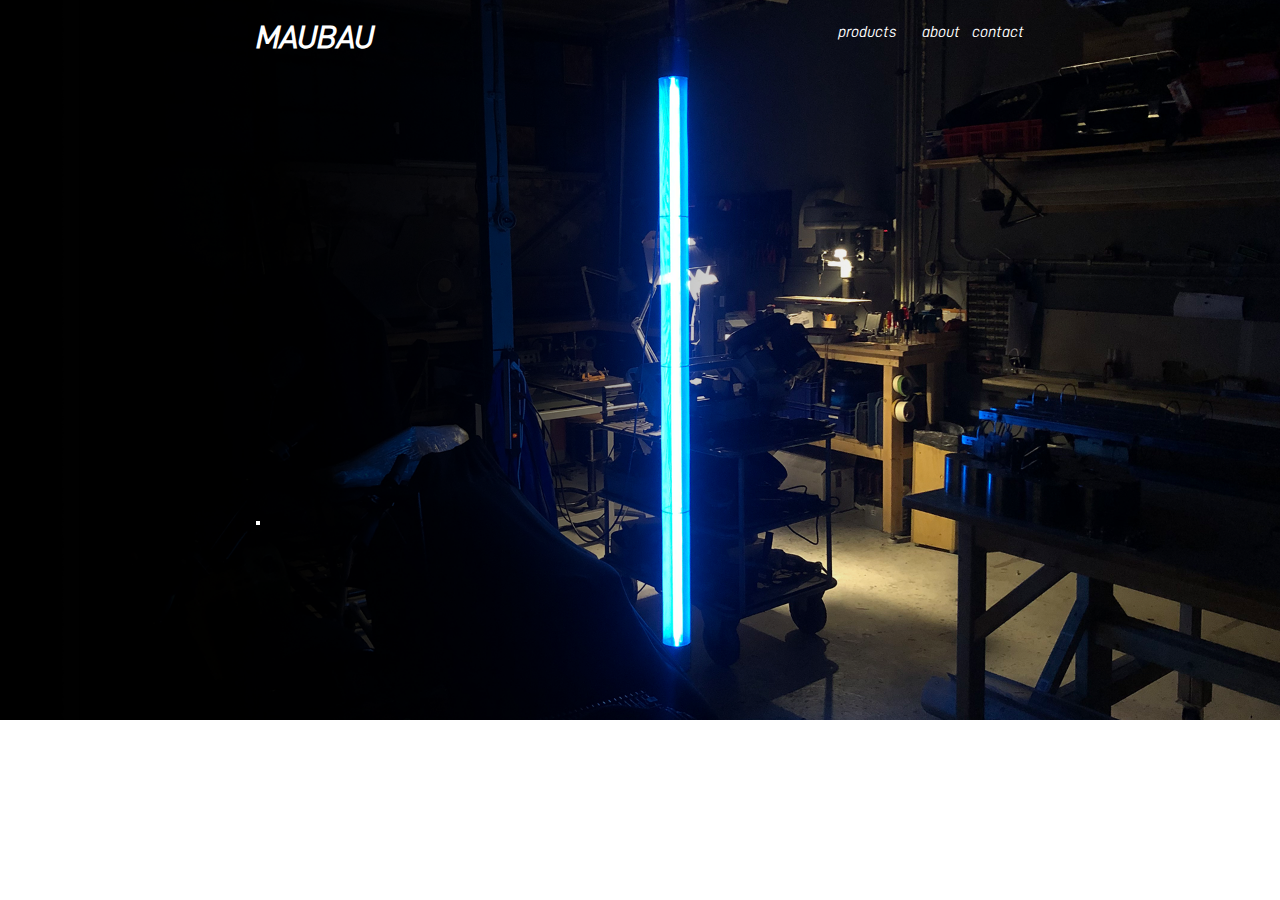
==== index.html @ 41d18d7b "Update index.html" ====
<!DOCTYPE html>
<html lang="en">
<head>
    <meta charset="UTF-8">
    <meta name="viewport" content="width=device-width, initial-scale=1.0">
    <title>MAUBAU</title>
    <link rel="stylesheet" href="styles.css">
</head>
<body>
    <h1>MAUBAU</h1> 
    <p class="p1">products</p>
    <p class="p2">about</p>
    <p class="p3">contact</p>
    <o low volume product\nfabrication and design</o>
    <hr class="white-line">
</body>
</html>
---- styles.css ----
@font-face {
    font-family: 'CustomFont';
    src: url('d-din/D-DIN-Italic.otf') format('opentype'); /* Adjust the font file name and format */
    font-weight: normal;
    font-style: normal;
}

body {
    background-image: url('maubau_background.png');
    background-size: cover;
    background-repeat: no-repeat;
    font-family: 'CustomFont', serif;
    color: #ffffff;
    margin: 0; /* Remove default margin */
    padding: 0; /* Remove default padding */
}

h1 {
    font-family: 'CustomFont', serif;
    color: #ffffff;
    position: absolute;
    top: 20px;
    left: 20%;
    margin: 0;
}

p {
    font-family: 'CustomFont', serif;
    font-size: 16px;
    line-height: 1.5;
    position: absolute;
    top: 20px;
    margin: 0;
}

.p1 {
    right: 30%;
}

.p2 {
    right: 25%;
}

.p3 {
    right: 20%;
}

o {
    font-family: 'CustomFont', serif;
    font-size: 32px;
    position: absolute;
    top: 50%;
    left: 20%;
    margin: 0;
/*     display: flex;
    height: 100%;
    align-items: center;
    justify-content: center; */
}

.white-line {
    border: 2px solid #ffffff; /* Set the color and thickness of the line */
    width: 30%; /* Set the length of the line */
    position: absolute;
    top: 55px; /* Set the vertical position of the line */
    left: 0; /* Set the horizontal position of the line */
}

/* .centered-text {
            max-width: 60%; /* Set your desired maximum width
            margin-left: 20%; /* Start the text block at 20% from the left
            text-align: left; /* Align the text to the left within the block
        } */

@media only screen and (max-width: 600px) {
            body {
                font-size: 14px;
            }

            header, footer {
                font-size: 16px;
            }
        }
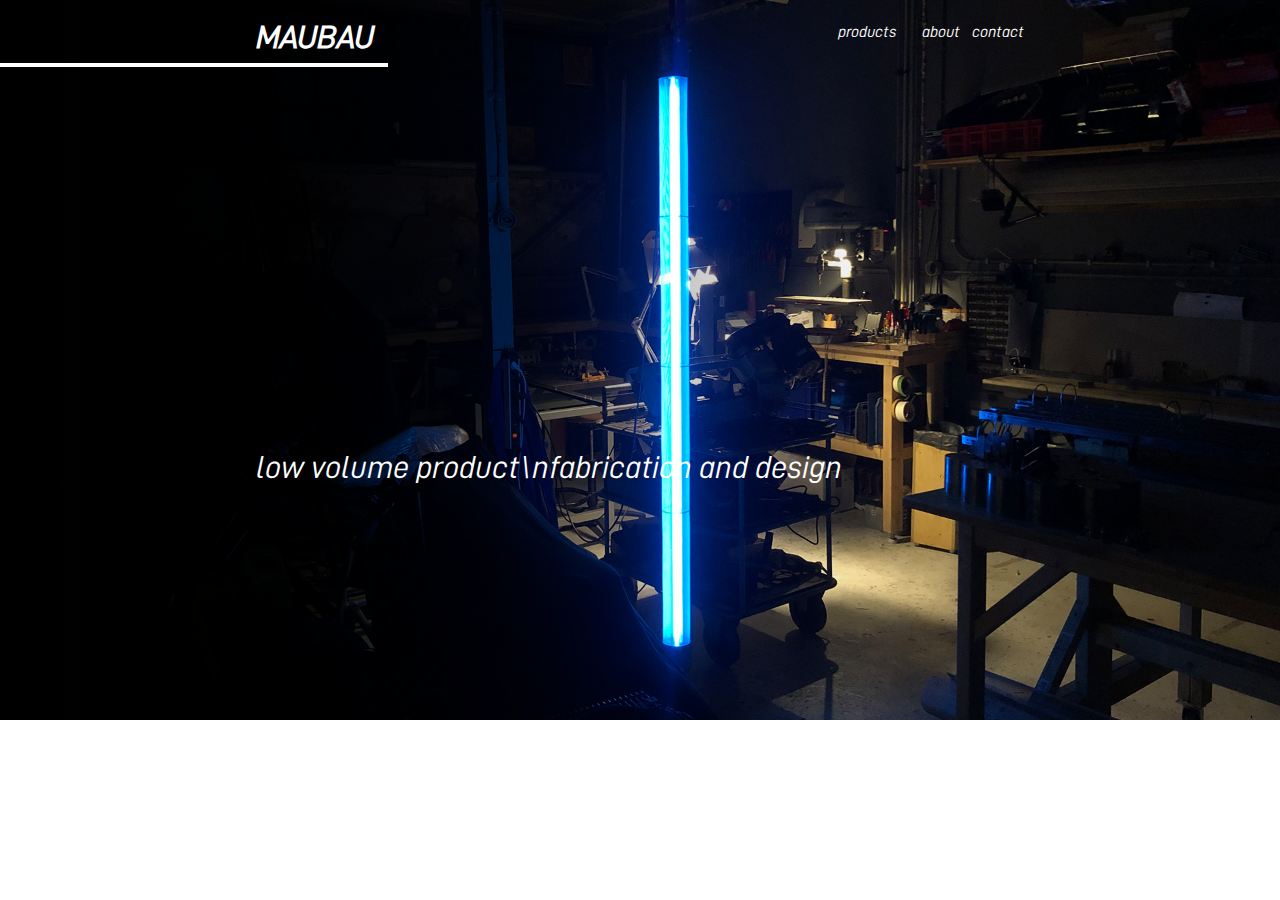
==== commit 913299be: "Update index.html" ====
--- a/index.html
+++ b/index.html
@@ -11,7 +11,7 @@
     <p class="p1">products</p>
     <p class="p2">about</p>
     <p class="p3">contact</p>
-    <o low volume product\nfabrication and design</o>
+    <o>low volume product\nfabrication and design</o>
     <hr class="white-line">
 </body>
 </html>
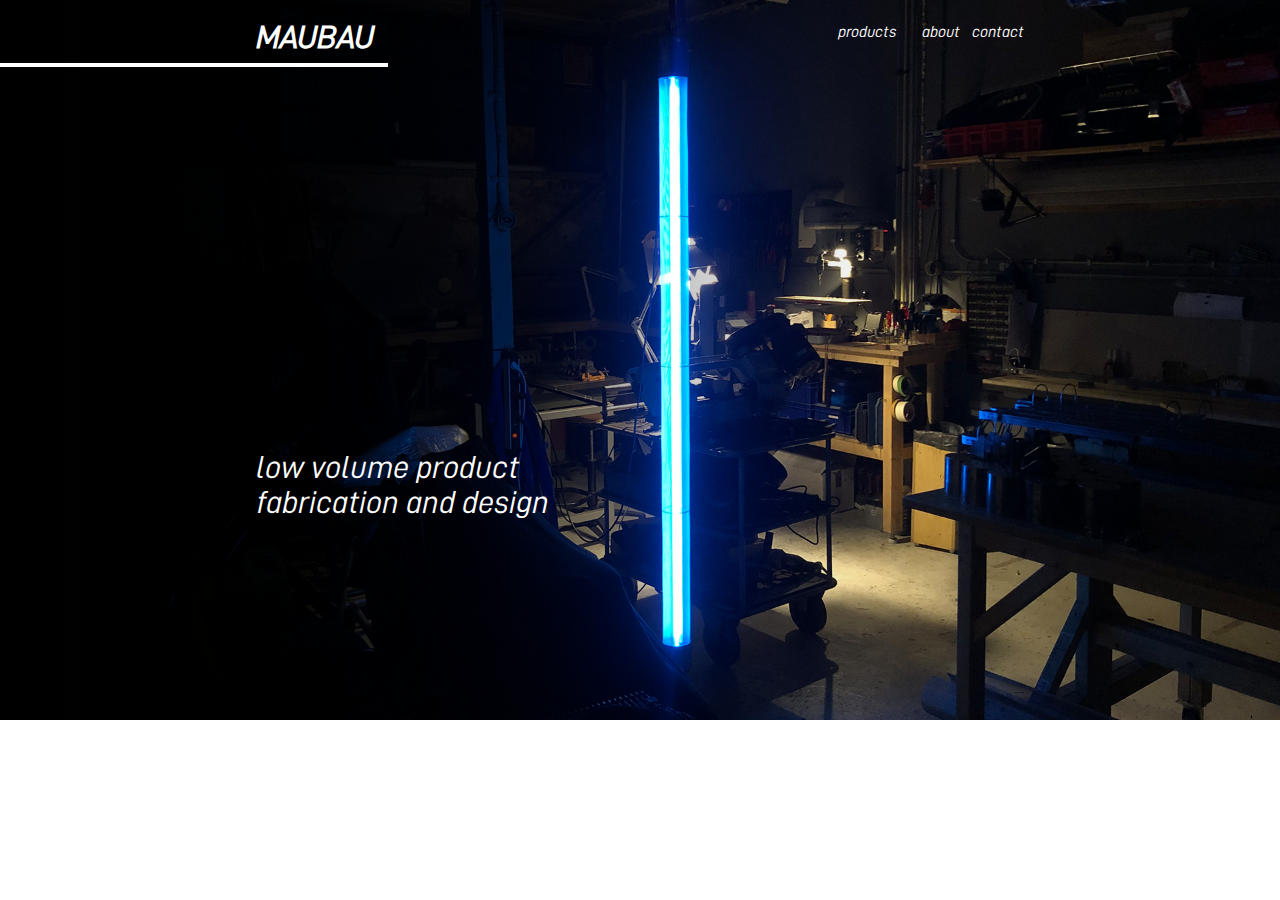
==== commit ade08051: "Update index.html" ====
--- a/index.html
+++ b/index.html
@@ -11,7 +11,7 @@
     <p class="p1">products</p>
     <p class="p2">about</p>
     <p class="p3">contact</p>
-    <o>low volume product\nfabrication and design</o>
+    <o>low volume product<br>fabrication and design</o>
     <hr class="white-line">
 </body>
 </html>
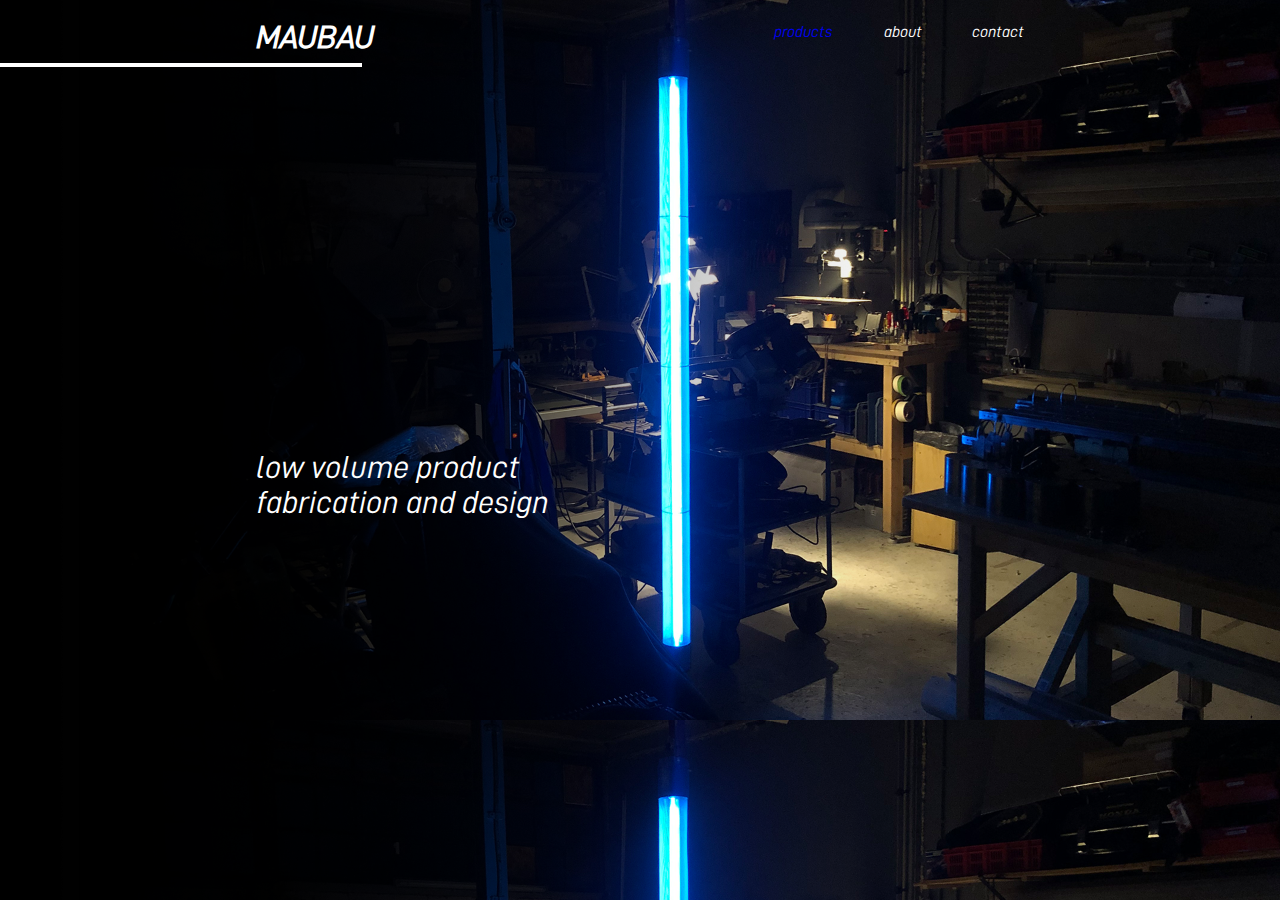
==== commit 74dff042: "Update index.html" ====
--- a/index.html
+++ b/index.html
@@ -8,7 +8,7 @@
 </head>
 <body>
     <h1>MAUBAU</h1> 
-    <p class="p1">products</p>
+    <a href="products.html" target="_blank"><p class="p1">products</p></a>
     <p class="p2">about</p>
     <p class="p3">contact</p>
     <o>low volume product<br>fabrication and design</o>
--- a/styles.css
+++ b/styles.css
@@ -1,44 +1,44 @@
 @font-face {
-    font-family: 'CustomFont';
-    src: url('d-din/D-DIN-Italic.otf') format('opentype'); /* Adjust the font file name and format */
-    font-weight: normal;
-    font-style: normal;
+    font-family: 'CustomFont'; /* creating a custom font */
+    src: url('d-din/D-DIN-Italic.otf') format('opentype'); /* linking the external D-DIN font */
+    font-weight: normal; /* sets the boldness to normal */
+    font-style: normal; /* sets the font-style to normal */
 }
 
 body {
-    background-image: url('maubau_background.png');
-    background-size: cover;
-    background-repeat: no-repeat;
+    background-image: url('maubau_background.png'); /* sets the background */
+    background-size: cover; /* covers the whole page with the background */
+    background-repeat: repeat; /*  */
+    max-width: 100%;
+    height: auto; 
     font-family: 'CustomFont', serif;
     color: #ffffff;
-    margin: 0; /* Remove default margin */
-    padding: 0; /* Remove default padding */
+    margin: 0;
+    padding: 0;
+}
+
+h1, p, o {
+    position: absolute;
+    margin: 0;
 }
 
 h1 {
-    font-family: 'CustomFont', serif;
-    color: #ffffff;
-    position: absolute;
     top: 20px;
     left: 20%;
-    margin: 0;
 }
 
 p {
-    font-family: 'CustomFont', serif;
     font-size: 16px;
     line-height: 1.5;
-    position: absolute;
     top: 20px;
-    margin: 0;
 }
 
 .p1 {
-    right: 30%;
+    right: 35%;
 }
 
 .p2 {
-    right: 25%;
+    right: 28%;
 }
 
 .p3 {
@@ -46,38 +46,72 @@
 }
 
 o {
-    font-family: 'CustomFont', serif;
     font-size: 32px;
-    position: absolute;
     top: 50%;
     left: 20%;
-    margin: 0;
-/*     display: flex;
-    height: 100%;
-    align-items: center;
-    justify-content: center; */
 }
 
 .white-line {
-    border: 2px solid #ffffff; /* Set the color and thickness of the line */
-    width: 30%; /* Set the length of the line */
+    border: 2px solid #ffffff;
+    width: 28%;
     position: absolute;
-    top: 55px; /* Set the vertical position of the line */
-    left: 0; /* Set the horizontal position of the line */
+    top: 55px;
+    left: 0;
 }
 
-/* .centered-text {
-            max-width: 60%; /* Set your desired maximum width
-            margin-left: 20%; /* Start the text block at 20% from the left
-            text-align: left; /* Align the text to the left within the block
-        } */
+@media only screen and (max-width: 700px) {
+    body {
+        background-image: url('maubau_background.png'); /* sets the background */
+        background-size: cover; /* covers the whole page with the background */
+        background-repeat: repeat; /*  */
+        max-width: 100%;
+        height: auto; 
+        font-family: 'CustomFont', serif;
+        color: #ffffff;
+        margin: 0;
+        padding: 0;
+    }
 
-@media only screen and (max-width: 600px) {
-            body {
-                font-size: 14px;
-            }
-
-            header, footer {
-                font-size: 16px;
-            }
-        }
+    h1, p, o {
+        position: absolute;
+        margin: 0;
+    }
+    
+    h1 {
+        font-size: 16px
+        top: 20px;
+        left: 20%;
+    }
+    
+    p {
+        font-size: 14px;
+        line-height: 1.5;
+        left: 20%
+    }
+    
+    .p1 {
+        top: 75px;
+    }
+    
+    .p2 {
+        top: 100px;
+    }
+    
+    .p3 {
+        top: 125px;
+    }
+    
+    o {
+        font-size: 16px;
+        top: 50%;
+        left: 20%;
+    }
+    
+    .white-line {
+        border: 2px solid #ffffff;
+        width: 50%;
+        position: absolute;
+        top: 55px;
+        left: 0;
+    }
+}
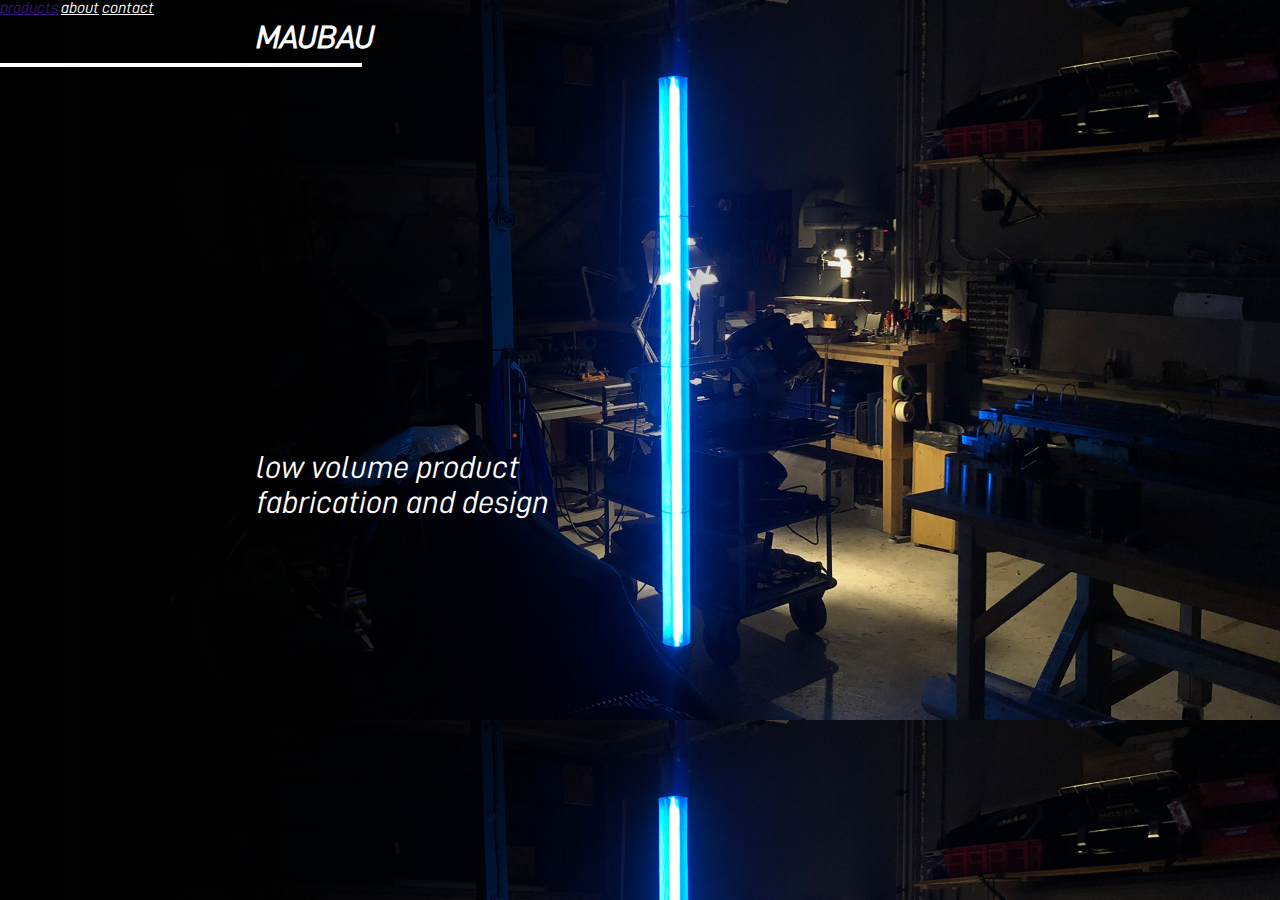
==== commit b8e68b17: "Update index.html" ====
--- a/index.html
+++ b/index.html
@@ -7,10 +7,10 @@
     <link rel="stylesheet" href="styles.css">
 </head>
 <body>
-    <h1>MAUBAU</h1> 
-    <a href="products.html" target="_blank"><p class="p1">products</p></a>
-    <p class="p2">about</p>
-    <p class="p3">contact</p>
+    <a href="index.html"><h1>MAUBAU</h1></a>
+    <a href="products.html"<p class="p1">products</p></a>
+    <a href="about.html" <p class="p2">about</p><a/>
+    <a href="contact.html" <p class="p3">contact</p></a>
     <o>low volume product<br>fabrication and design</o>
     <hr class="white-line">
 </body>
--- a/styles.css
+++ b/styles.css
@@ -15,6 +15,14 @@
     color: #ffffff;
     margin: 0;
     padding: 0;
+}
+
+a {
+    color: #ffffff;
+}
+
+a:hover {
+    color: #3c1680;    
 }
 
 h1, p, o {
@@ -109,7 +117,7 @@
     
     .white-line {
         border: 2px solid #ffffff;
-        width: 50%;
+        width: 55%;
         position: absolute;
         top: 55px;
         left: 0;
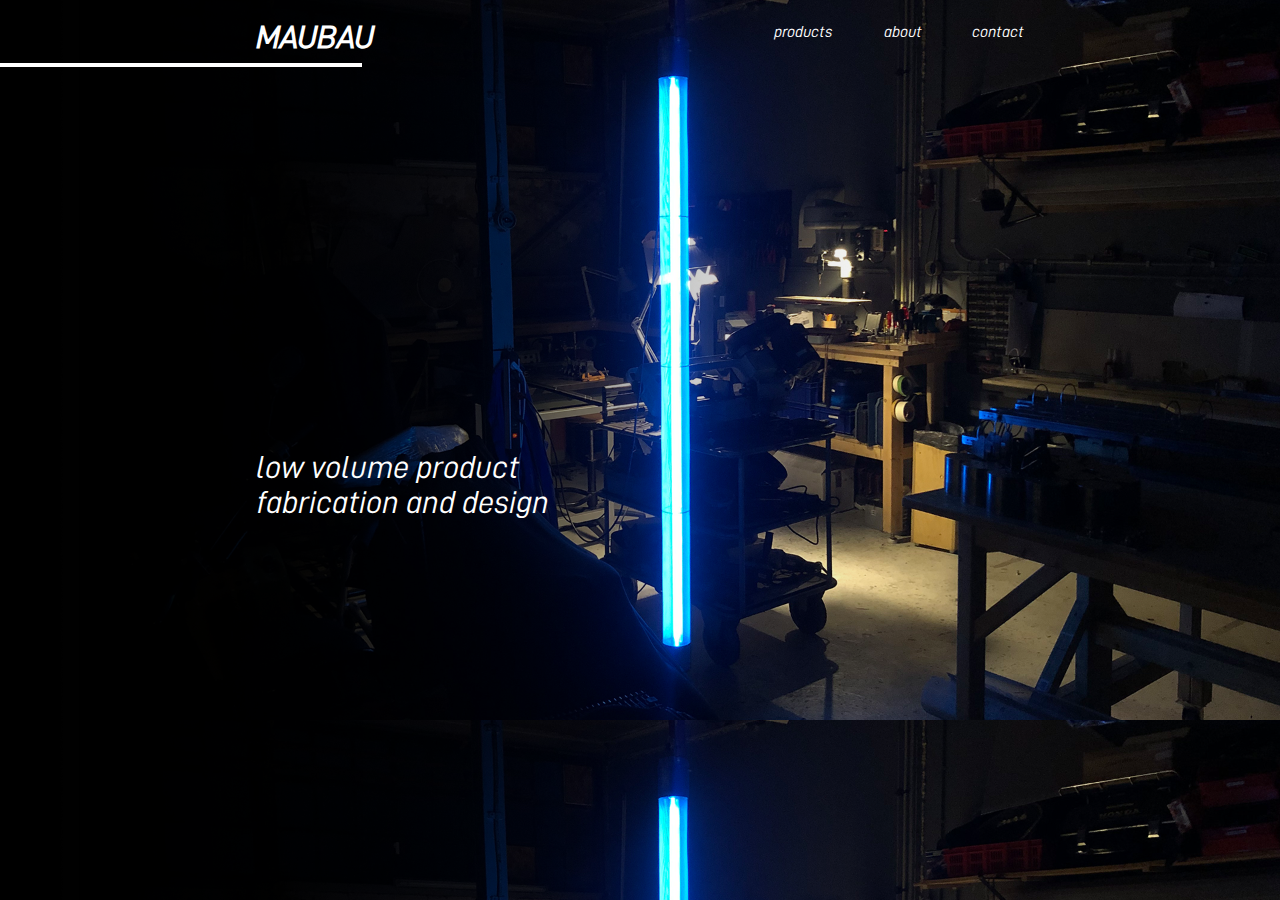
==== commit ca40d55c: "Update index.html" ====
--- a/index.html
+++ b/index.html
@@ -8,9 +8,9 @@
 </head>
 <body>
     <a href="index.html"><h1>MAUBAU</h1></a>
-    <a href="products.html"<p class="p1">products</p></a>
-    <a href="about.html" <p class="p2">about</p><a/>
-    <a href="contact.html" <p class="p3">contact</p></a>
+    <a href="products.html"><p class="p1">products</p></a>
+    <a href="about.html"><p class="p2">about</p><a/>
+    <a href="contact.html"><p class="p3">contact</p></a>
     <o>low volume product<br>fabrication and design</o>
     <hr class="white-line">
 </body>
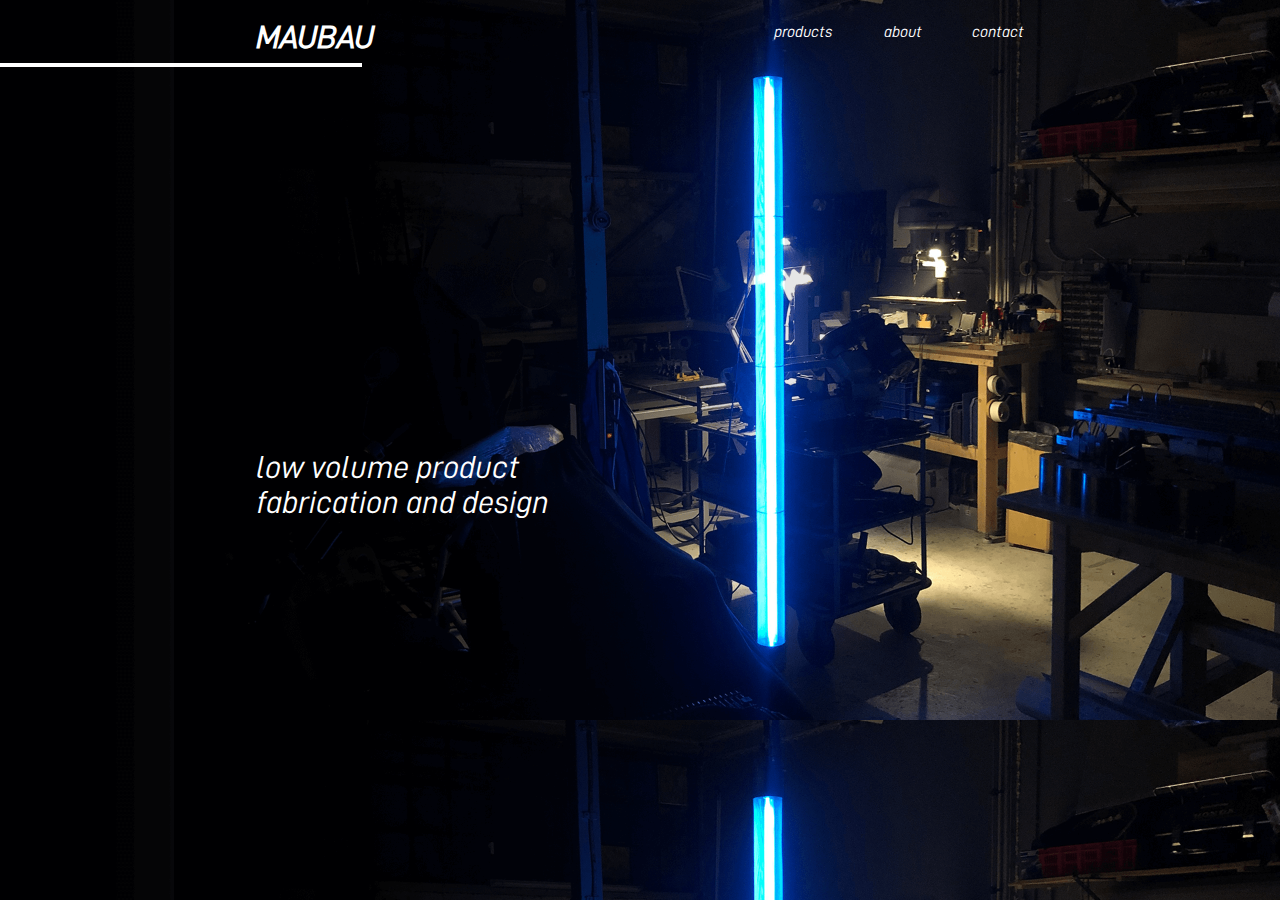
==== commit ee0cf784: "now with a redirection on index.html" ====
--- a/index.html
+++ b/index.html
@@ -1,17 +1,11 @@
 <!DOCTYPE html>
 <html lang="en">
 <head>
-    <meta charset="UTF-8">
-    <meta name="viewport" content="width=device-width, initial-scale=1.0">
-    <title>MAUBAU</title>
-    <link rel="stylesheet" href="styles.css">
+  <meta charset="UTF-8">
+  <meta http-equiv="refresh" content="0;url=index/index.html">
+  <title>Redirecting...</title>
 </head>
 <body>
-    <a href="index.html"><h1>MAUBAU</h1></a>
-    <a href="products.html"><p class="p1">products</p></a>
-    <a href="about.html"><p class="p2">about</p><a/>
-    <a href="contact.html"><p class="p3">contact</p></a>
-    <o>low volume product<br>fabrication and design</o>
-    <hr class="white-line">
+  If you are not redirected, <a href="index/index.html">click here</a>.
 </body>
-</html>
+</html>